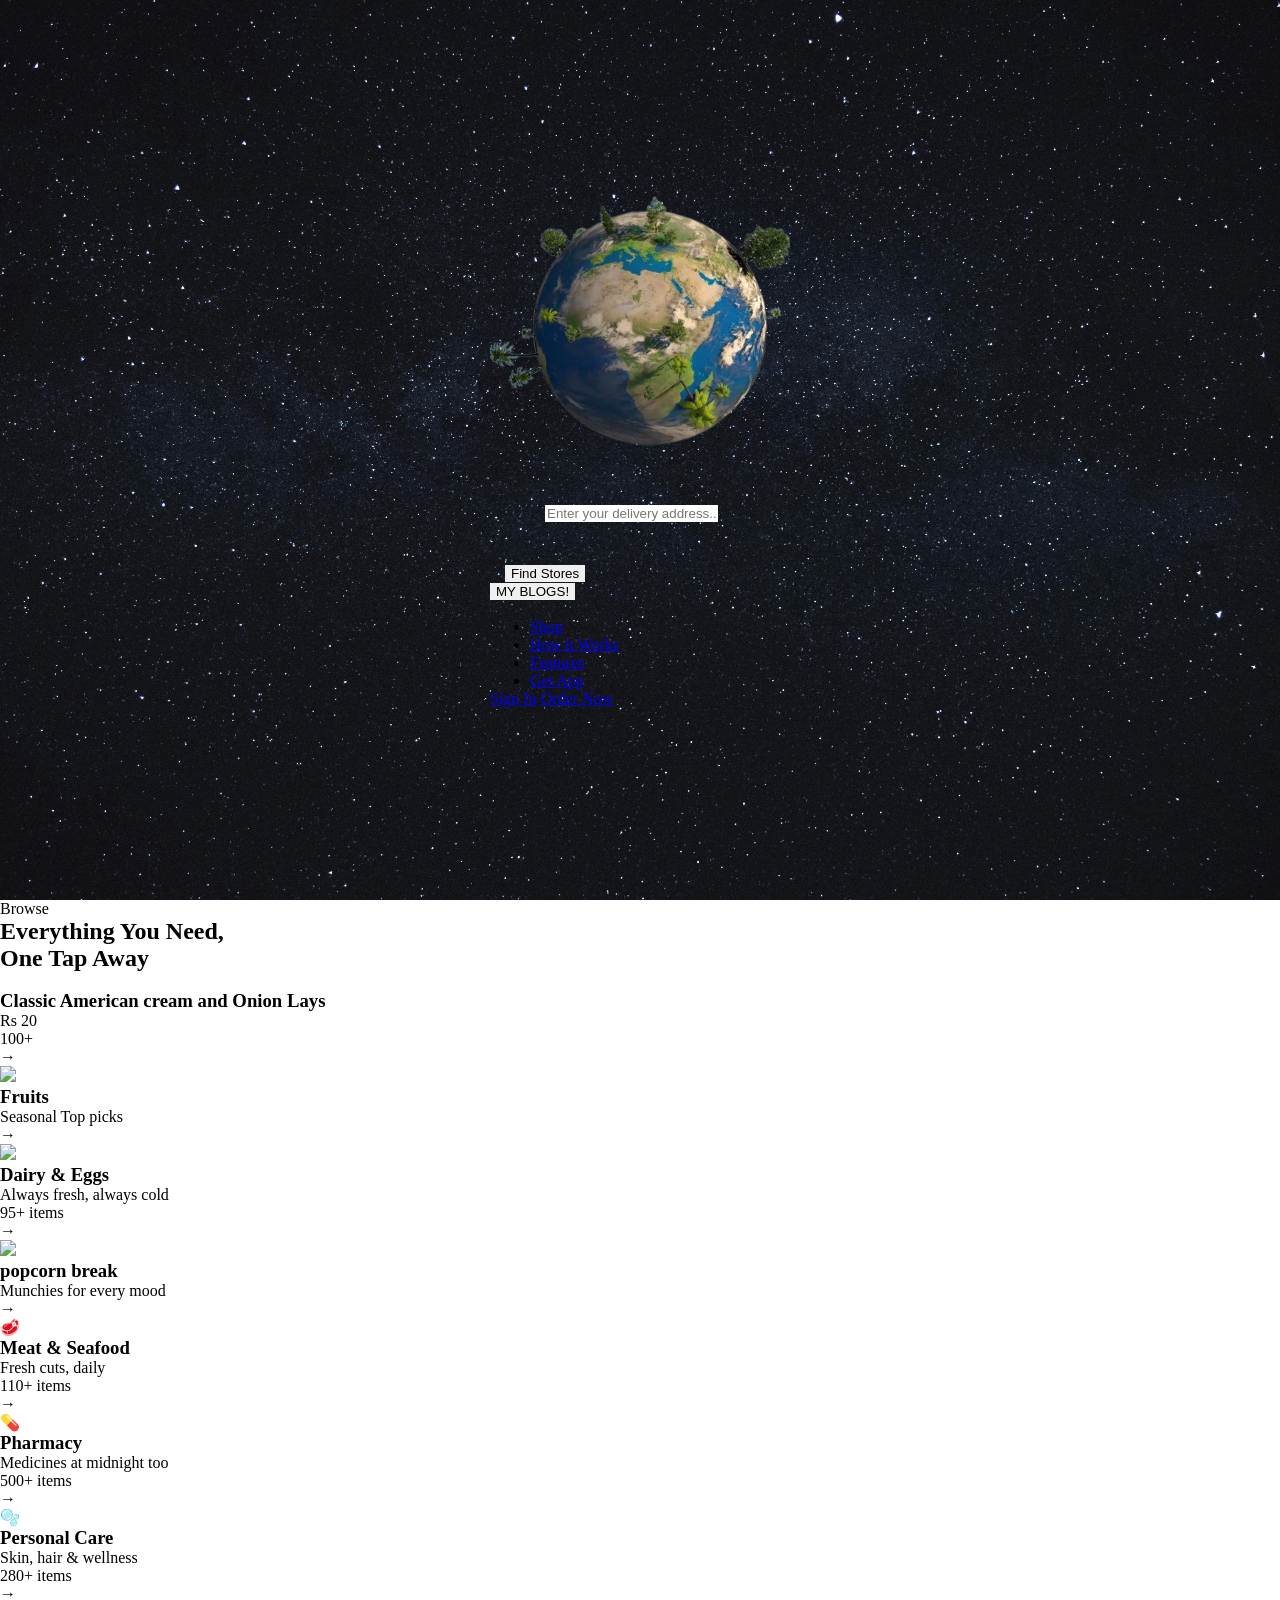
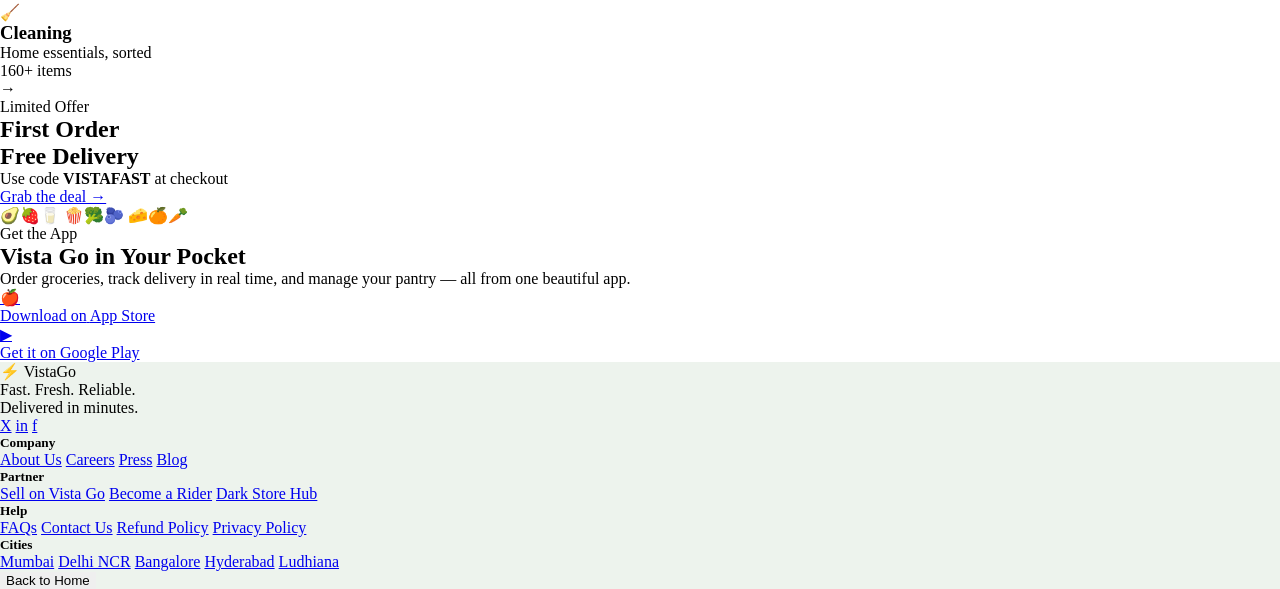
==== store/STORE.html @ 64914a0a "initial commit" ====
<!DOCTYPE html>
<html lang="en">
<head>
  <meta charset="UTF-8" />
  <meta name="viewport" content="width=device-width, initial-scale=1.0" />
  <title>Vista Go — Delivered in campus</title>
  <link rel="stylesheet" href="main.css" />
  <script type=module src="men.js">
  </script>
  <link href="https://fonts.googleapis.com/css2?family=Clash+Display:wght@400;500;600;700&family=Bricolage+Grotesque:wght@300;400;500;600&display=swap" rel="stylesheet" />
</head>
<body>

  <!-- NAV -->
  <nav class="navbar">
    <div class="nav-inner">
      
      <div class="logo">
        <div class = 'earth'>
         <img src = "earth1.png">
        </div>
       
      </div>
      <div class="hero-search">
        <div class="search-pin">
          <input type="text" placeholder="Enter your delivery address..." />
        </div>
        <button class="search-btn">Find Stores</button>
      </div>
       <button onclick="openNewWindow()">MY BLOGS!</button>
    
    <script>
        // Opening a new window
        function openNewWindow() {
            window.open('', '_blank');
        }
    </script>


      <ul class="nav-links"><br>
        <li><a href="#categories">Shop</a></li>
        <li><a href="#how">How it Works</a></li>
        <li><a href="#features">Features</a></li>
        <li><a href="#app">Get App</a></li>
      </ul>
      <div class="nav-actions">
        <a href="#" class="btn-outline">Sign In</a>
        <a href="#" class="btn-primary">Order Now</a>
      </div>
    </div>
  </nav>

  <!-- CATEGORIES -->
  <section class="categories" id="categories">
    <div class="section-inner">
      <div class="section-header">
        <p class="section-tag">Browse</p>
        <h2 class="section-title">Everything You Need,<br/>One Tap Away</h2>
      </div>

      <div class="cat-grid">
        <div class="cat-card cat-c1" style="--delay:0s">
          <div class="cat-emoji"><a href = "#"> <img src="https://m.media-amazon.com/images/I/71xqIJoM6jL._AC_UF894,1000_QL80_.jpg" alt=""> <br></a></div>
          <h3>Classic American cream and Onion Lays </h3>
          <p>Rs 20</p>
          
          <span class="cat-count">100+</span>
          <div class="cat-arrow">→</div>
        </div>
        <div class="cat-card cat-c2" style="--delay:0.08s">
          <div class="cat-emoji"><img src = "https://encrypted-tbn0.gstatic.com/images?q=tbn:ANd9GcQrd843pXN8Ae7Dfx7LzDDWzoZ_fMvnamFANQ&s"></div>
          <h3>Fruits</h3>
          <p>Seasonal Top picks</p>
          <div class="cat-arrow">→</div>
        </div>
        <div class="cat-card cat-c3" style="--delay:0.16s">
          <div class="cat-emoji"><img src = "https://encrypted-tbn0.gstatic.com/images?q=tbn:ANd9GcTRG97g7sPaKep1E4algQkUjGKNnV9I8Wx3rg&s"></div>
          <h3>Dairy & Eggs</h3>
          <p>Always fresh, always cold</p>
          <span class="cat-count">95+ items</span>
          <div class="cat-arrow">→</div>
        </div>
        <div class="cat-card cat-c4" style="--delay:0.24s">
          <div class="cat-emoji"><img src="https://encrypted-tbn0.gstatic.com/images?q=tbn:ANd9GcRbT0S8Faq05s5EC-WTi971TI-IzVBtvjWiJw&s"></div>
          <h3>popcorn break</h3>
          <p>Munchies for every mood</p>
          
          <div class="cat-arrow">→</div>
        </div>
        <div class="cat-card cat-c5" style="--delay:0.32s">
          <div class="cat-emoji">🥩</div>
          <h3>Meat & Seafood</h3>
          <p>Fresh cuts, daily</p>
          <span class="cat-count">110+ items</span>
          <div class="cat-arrow">→</div>
        </div>
        <div class="cat-card cat-c6" style="--delay:0.4s">
          <div class="cat-emoji">💊</div>
          <h3>Pharmacy</h3>
          <p>Medicines at midnight too</p>
          <span class="cat-count">500+ items</span>
          <div class="cat-arrow">→</div>
        </div>
        <div class="cat-card cat-c7" style="--delay:0.48s">
          <div class="cat-emoji">🫧</div>
          <h3>Personal Care</h3>
          <p>Skin, hair & wellness</p>
          <span class="cat-count">280+ items</span>
          <div class="cat-arrow">→</div>
        </div>
        <div class="cat-card cat-c8" style="--delay:0.56s">
          <div class="cat-emoji">🧹</div>
          <h3>Cleaning</h3>
          <p>Home essentials, sorted</p>
          <span class="cat-count">160+ items</span>
          <div class="cat-arrow">→</div>
        </div>
      </div>
    </div>
  </section>

  

 

  <!-- DEALS BANNER -->
  <section class="deals-section">
    <div class="deals-inner">
      <div class="deals-left">
        <span class="deals-tag">Limited Offer</span>
        <h2>First Order<br/><span class="deals-highlight">Free Delivery</span></h2>
        <p>Use code <strong>VISTAFAST</strong> at checkout</p>
        <a href="#" class="btn-white">Grab the deal →</a>
      </div>
      <div class="deals-right">
        <div class="deals-emoji-grid">
          <span>🥑</span><span>🍓</span><span>🥛</span>
          <span>🍿</span><span>🥦</span><span>🫐</span>
          <span>🧀</span><span>🍊</span><span>🥕</span>
        </div>
      </div>
    </div>

 
  <section class="app-section" id="app">
    <div class="section-inner">
      <div class="section-header centered">
        <p class="section-tag">Get the App</p>
        <h2 class="section-title">Vista Go in Your Pocket</h2>
        <p class="section-sub">Order groceries, track delivery in real time, and manage your pantry — all from one beautiful app.</p>
      </div>

      <div class="app-buttons">
        <a href="#" class="app-btn">
          <span class="app-btn-icon">🍎</span>
          <div>
            <span class="app-btn-small">Download on</span>
            <span class="app-btn-store">App Store</span>
          </div>
        </a>
        <a href="#" class="app-btn">
          <span class="app-btn-icon">▶</span>
          <div>
            <span class="app-btn-small">Get it on</span>
            <span class="app-btn-store">Google Play</span>
          </div>
        </a>
      </div>
    </div>
  </section>

  <!-- FOOTER -->
  <footer class="footer">
    <div class="footer-inner">
      <div class="footer-brand">
        <div class="logo">
          <span class="logo-icon">⚡</span>
          <span class="logo-text">Vista<span class="logo-accent">Go</span></span>
        </div>
        <p>Fast. Fresh. Reliable.<br/>Delivered in minutes.</p>
        <div class="social-links">
          <a href="#">X</a>
          <a href="#">in</a>
          <a href="#">f</a>
        </div>
      </div>

      <div class="footer-links">
        <div class="footer-col">
          <h5>Company</h5>
          <a href="#">About Us</a>
          <a href="#">Careers</a>
          <a href="#">Press</a>
          <a href="#">Blog</a>
        </div>
        <div class="footer-col">
          <h5>Partner</h5>
          <a href="#">Sell on Vista Go</a>
          <a href="#">Become a Rider</a>
          <a href="#">Dark Store Hub</a>
        </div>
        <div class="footer-col">
          <h5>Help</h5>
          <a href="#">FAQs</a>
          <a href="#">Contact Us</a>
          <a href="#">Refund Policy</a>
          <a href="#">Privacy Policy</a>
        </div>
        <div class="footer-col">
          <h5>Cities</h5>
          <a href="#">Mumbai</a>
          <a href="#">Delhi NCR</a>
          <a href="#">Bangalore</a>
          <a href="#">Hyderabad</a>
          <a href="#">Ludhiana</a>
        </div>
      </div>
    </div>

    <div class="footer-bottom">
     <a href="main.html"><button class="btn-primary">Back to Home</button></a>
    </div>
  </footer>

</body>
</html>
---- store/main.css ----
*{
  border:0px;
  margin:0px;
}
.navbar {
  width: 100%;
  height: 100vh;

  background-image: url("pexels-kaip-1341279.png");
  background-size: cover;
  background-position: center;

  display: flex;
  justify-content: center;
  align-items: center;
}

.earth img {
  width: 300px;

  animation: rotateEarth 12s linear infinite;
}

@keyframes rotateEarth {

  from {
    transform: rotate(0deg);
  }

  to {
    transform: rotate(360deg);
  }
}

.hero-search{
  margin-left:15px;
}
.search-pin{
  margin:20px;
  padding: 20px;
  width:100px;
  height:20px;

}




footer {
  background-color: rgb(237, 243, 237);
}
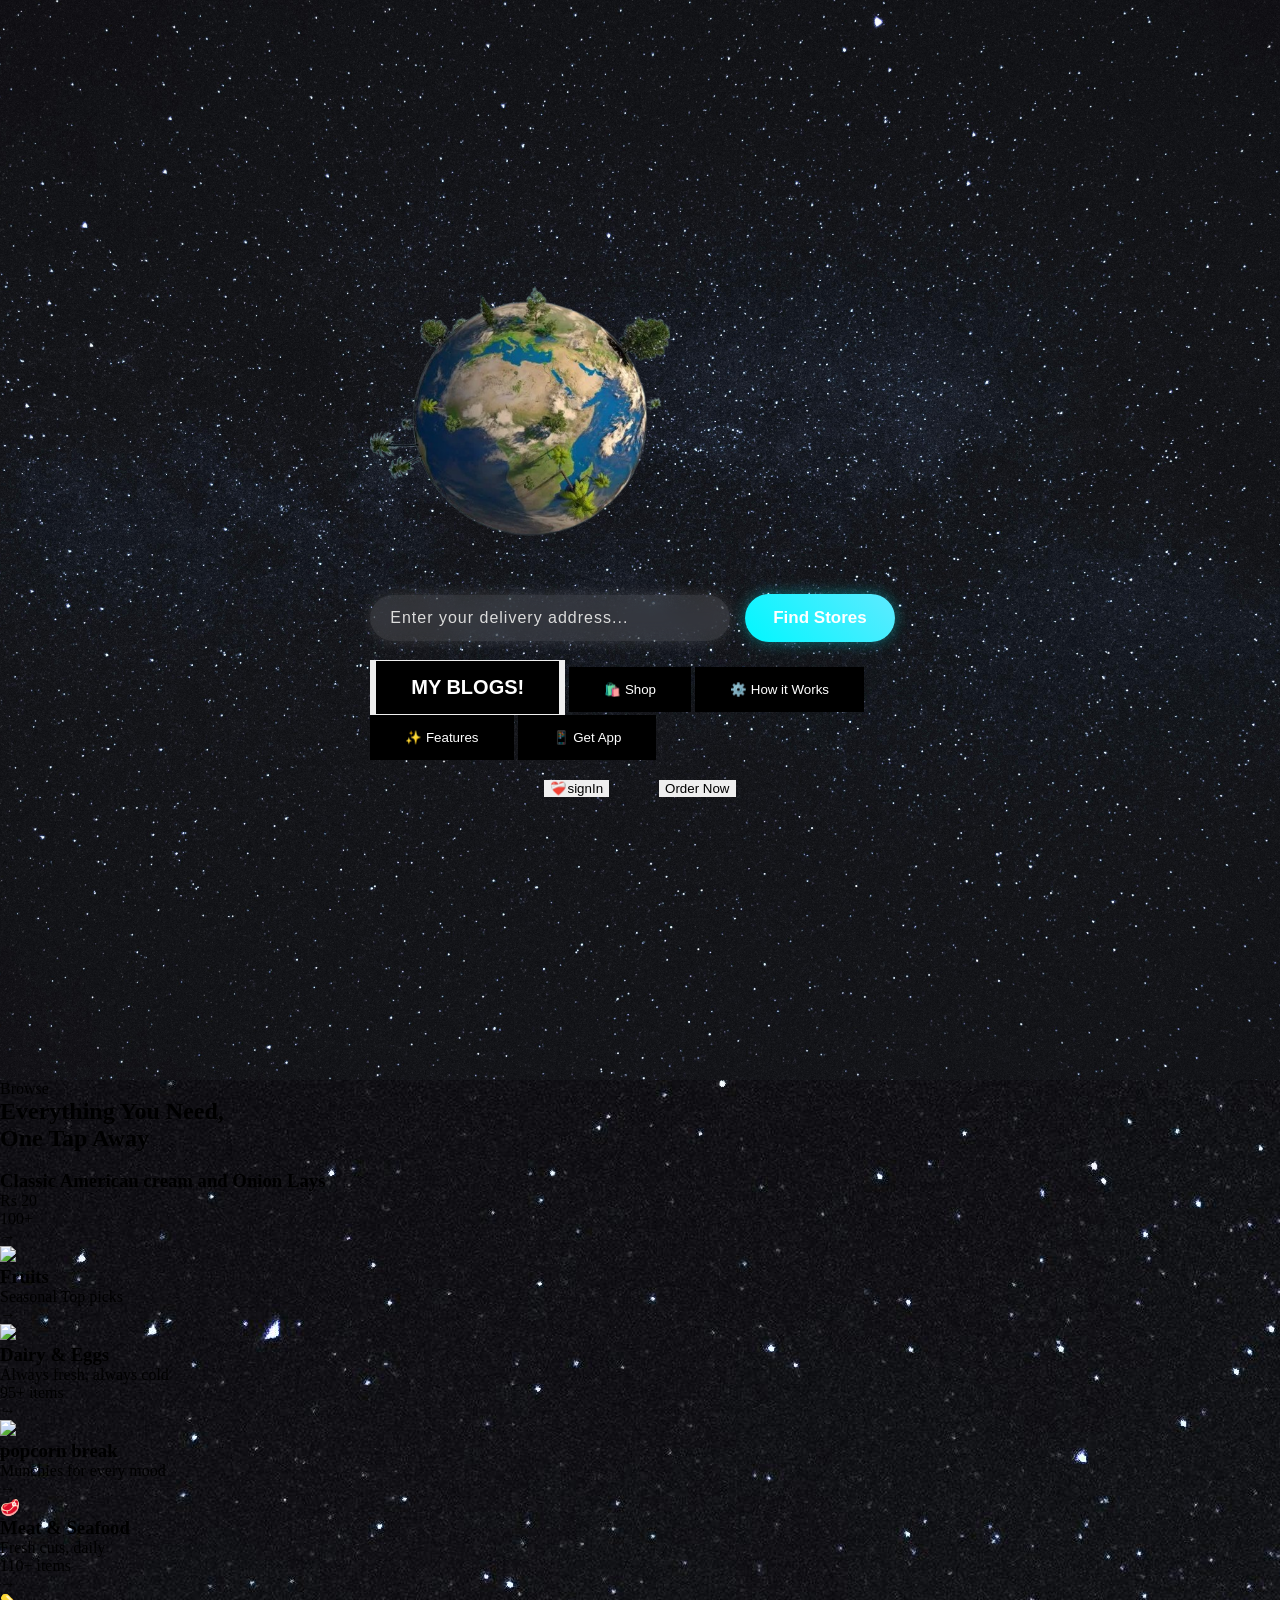
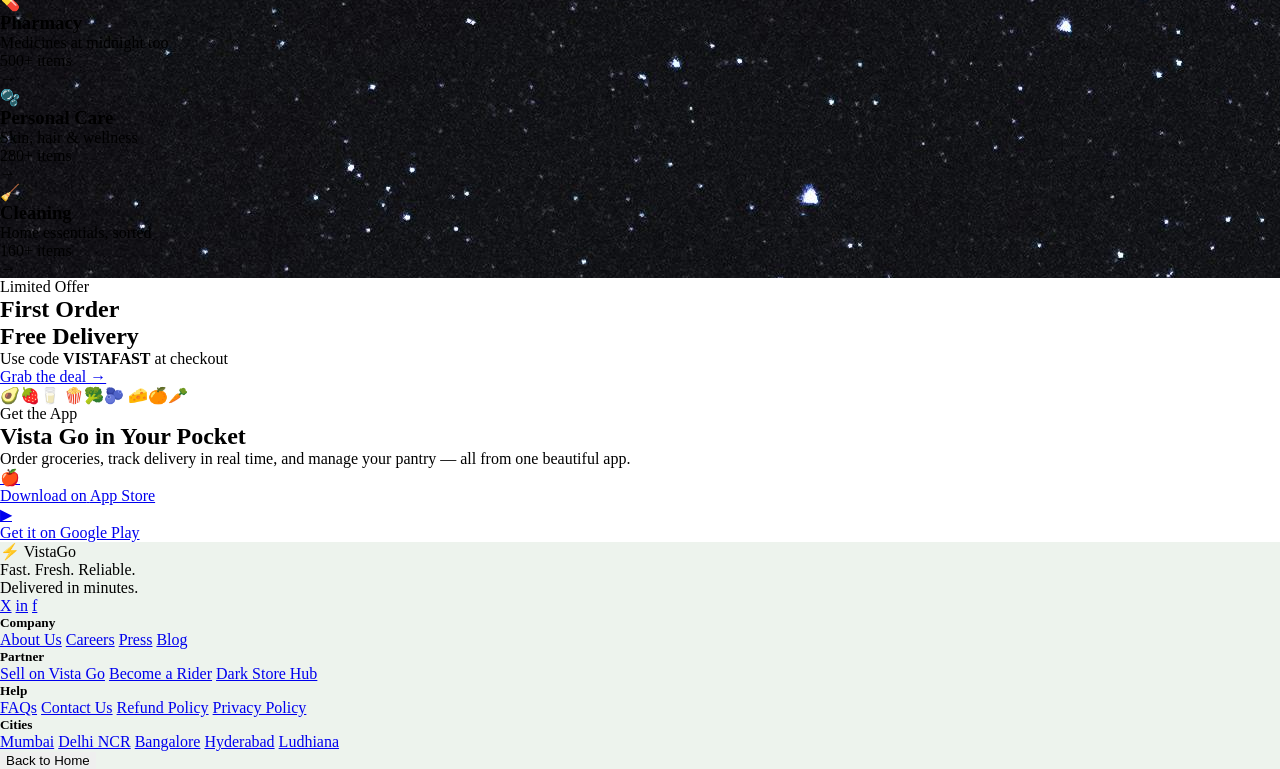
==== commit c2c4438e: "updated project" ====
--- a/store/STORE.html
+++ b/store/STORE.html
@@ -1,5 +1,6 @@
 <!DOCTYPE html>
 <html lang="en">
+
 <head>
   <meta charset="UTF-8" />
   <meta name="viewport" content="width=device-width, initial-scale=1.0" />
@@ -7,47 +8,71 @@
   <link rel="stylesheet" href="main.css" />
   <script type=module src="men.js">
   </script>
-  <link href="https://fonts.googleapis.com/css2?family=Clash+Display:wght@400;500;600;700&family=Bricolage+Grotesque:wght@300;400;500;600&display=swap" rel="stylesheet" />
+  <link
+    href="https://fonts.googleapis.com/css2?family=Clash+Display:wght@400;500;600;700&family=Bricolage+Grotesque:wght@300;400;500;600&display=swap"
+    rel="stylesheet" />
 </head>
+
 <body>
 
   <!-- NAV -->
   <nav class="navbar">
     <div class="nav-inner">
-      
+
       <div class="logo">
-        <div class = 'earth'>
-         <img src = "earth1.png">
-        </div>
-       
+        <div class='earth'>
+          <img src="earth1.png">
+        </div>
+
       </div>
       <div class="hero-search">
         <div class="search-pin">
           <input type="text" placeholder="Enter your delivery address..." />
-        </div>
-        <button class="search-btn">Find Stores</button>
-      </div>
-       <button onclick="openNewWindow()">MY BLOGS!</button>
-    
-    <script>
-        // Opening a new window
-        function openNewWindow() {
-            window.open('', '_blank');
-        }
-    </script>
-
-
-      <ul class="nav-links"><br>
-        <li><a href="#categories">Shop</a></li>
-        <li><a href="#how">How it Works</a></li>
-        <li><a href="#features">Features</a></li>
-        <li><a href="#app">Get App</a></li>
-      </ul>
-      <div class="nav-actions">
-        <a href="#" class="btn-outline">Sign In</a>
-        <a href="#" class="btn-primary">Order Now</a>
-      </div>
-    </div>
+          <button class="search-btn">Find Stores</button>
+          <br>
+        </div>
+
+      </div>
+
+
+
+      <div class="nav-links"><br>
+
+
+        <button onclick="openNewWindow()">
+          <h2 class='stars'>  MY BLOGS! </h2>
+        </button>
+
+        <script>
+
+          function openNewWindow() {
+            window.open('https://github.com/artanrai4444-netizen/store.git', '_blank');
+          }
+          
+        </script>
+
+
+        <button href="#" class="stars">🛍️ Shop</button>
+        <button href="#" class="stars">⚙️ How it Works</button><br>
+        <button href="#" class="stars">✨ Features</button>
+        <button href="#" class="stars">📱 Get App</button>
+
+
+
+
+        <div class="btn-actions">
+          <button onclick="openNewWindow1()" class="btn-outline">❤️‍🩹signIn</button>
+          <script>
+
+          function openNewWindow1() {
+            window.open('myaccount/myaccount.html', '_blank');
+          }
+          
+        </script>
+
+          <button onclick="openNewWindow2()" class="btn-primary">Order Now</button>
+        </div>
+      </div>
   </nav>
 
   <!-- CATEGORIES -->
@@ -55,36 +80,40 @@
     <div class="section-inner">
       <div class="section-header">
         <p class="section-tag">Browse</p>
-        <h2 class="section-title">Everything You Need,<br/>One Tap Away</h2>
+        <h2 class="section-title">Everything You Need,<br />One Tap Away</h2>
       </div>
 
       <div class="cat-grid">
         <div class="cat-card cat-c1" style="--delay:0s">
-          <div class="cat-emoji"><a href = "#"> <img src="https://m.media-amazon.com/images/I/71xqIJoM6jL._AC_UF894,1000_QL80_.jpg" alt=""> <br></a></div>
+          <div class="cat-emoji"><a href="#"> <img
+                src="https://m.media-amazon.com/images/I/71xqIJoM6jL._AC_UF894,1000_QL80_.jpg" alt=""> <br></a></div>
           <h3>Classic American cream and Onion Lays </h3>
           <p>Rs 20</p>
-          
+
           <span class="cat-count">100+</span>
           <div class="cat-arrow">→</div>
         </div>
         <div class="cat-card cat-c2" style="--delay:0.08s">
-          <div class="cat-emoji"><img src = "https://encrypted-tbn0.gstatic.com/images?q=tbn:ANd9GcQrd843pXN8Ae7Dfx7LzDDWzoZ_fMvnamFANQ&s"></div>
+          <div class="cat-emoji"><img
+              src="https://encrypted-tbn0.gstatic.com/images?q=tbn:ANd9GcQrd843pXN8Ae7Dfx7LzDDWzoZ_fMvnamFANQ&s"></div>
           <h3>Fruits</h3>
           <p>Seasonal Top picks</p>
           <div class="cat-arrow">→</div>
         </div>
         <div class="cat-card cat-c3" style="--delay:0.16s">
-          <div class="cat-emoji"><img src = "https://encrypted-tbn0.gstatic.com/images?q=tbn:ANd9GcTRG97g7sPaKep1E4algQkUjGKNnV9I8Wx3rg&s"></div>
+          <div class="cat-emoji"><img
+              src="https://encrypted-tbn0.gstatic.com/images?q=tbn:ANd9GcTRG97g7sPaKep1E4algQkUjGKNnV9I8Wx3rg&s"></div>
           <h3>Dairy & Eggs</h3>
           <p>Always fresh, always cold</p>
           <span class="cat-count">95+ items</span>
           <div class="cat-arrow">→</div>
         </div>
         <div class="cat-card cat-c4" style="--delay:0.24s">
-          <div class="cat-emoji"><img src="https://encrypted-tbn0.gstatic.com/images?q=tbn:ANd9GcRbT0S8Faq05s5EC-WTi971TI-IzVBtvjWiJw&s"></div>
+          <div class="cat-emoji"><img
+              src="https://encrypted-tbn0.gstatic.com/images?q=tbn:ANd9GcRbT0S8Faq05s5EC-WTi971TI-IzVBtvjWiJw&s"></div>
           <h3>popcorn break</h3>
           <p>Munchies for every mood</p>
-          
+
           <div class="cat-arrow">→</div>
         </div>
         <div class="cat-card cat-c5" style="--delay:0.32s">
@@ -119,16 +148,16 @@
     </div>
   </section>
 
-  
-
- 
+
+
+
 
   <!-- DEALS BANNER -->
   <section class="deals-section">
     <div class="deals-inner">
       <div class="deals-left">
         <span class="deals-tag">Limited Offer</span>
-        <h2>First Order<br/><span class="deals-highlight">Free Delivery</span></h2>
+        <h2>First Order<br /><span class="deals-highlight">Free Delivery</span></h2>
         <p>Use code <strong>VISTAFAST</strong> at checkout</p>
         <a href="#" class="btn-white">Grab the deal →</a>
       </div>
@@ -141,86 +170,88 @@
       </div>
     </div>
 
- 
-  <section class="app-section" id="app">
-    <div class="section-inner">
-      <div class="section-header centered">
-        <p class="section-tag">Get the App</p>
-        <h2 class="section-title">Vista Go in Your Pocket</h2>
-        <p class="section-sub">Order groceries, track delivery in real time, and manage your pantry — all from one beautiful app.</p>
-      </div>
-
-      <div class="app-buttons">
-        <a href="#" class="app-btn">
-          <span class="app-btn-icon">🍎</span>
-          <div>
-            <span class="app-btn-small">Download on</span>
-            <span class="app-btn-store">App Store</span>
-          </div>
-        </a>
-        <a href="#" class="app-btn">
-          <span class="app-btn-icon">▶</span>
-          <div>
-            <span class="app-btn-small">Get it on</span>
-            <span class="app-btn-store">Google Play</span>
-          </div>
-        </a>
-      </div>
-    </div>
-  </section>
-
-  <!-- FOOTER -->
-  <footer class="footer">
-    <div class="footer-inner">
-      <div class="footer-brand">
-        <div class="logo">
-          <span class="logo-icon">⚡</span>
-          <span class="logo-text">Vista<span class="logo-accent">Go</span></span>
-        </div>
-        <p>Fast. Fresh. Reliable.<br/>Delivered in minutes.</p>
-        <div class="social-links">
-          <a href="#">X</a>
-          <a href="#">in</a>
-          <a href="#">f</a>
-        </div>
-      </div>
-
-      <div class="footer-links">
-        <div class="footer-col">
-          <h5>Company</h5>
-          <a href="#">About Us</a>
-          <a href="#">Careers</a>
-          <a href="#">Press</a>
-          <a href="#">Blog</a>
-        </div>
-        <div class="footer-col">
-          <h5>Partner</h5>
-          <a href="#">Sell on Vista Go</a>
-          <a href="#">Become a Rider</a>
-          <a href="#">Dark Store Hub</a>
-        </div>
-        <div class="footer-col">
-          <h5>Help</h5>
-          <a href="#">FAQs</a>
-          <a href="#">Contact Us</a>
-          <a href="#">Refund Policy</a>
-          <a href="#">Privacy Policy</a>
-        </div>
-        <div class="footer-col">
-          <h5>Cities</h5>
-          <a href="#">Mumbai</a>
-          <a href="#">Delhi NCR</a>
-          <a href="#">Bangalore</a>
-          <a href="#">Hyderabad</a>
-          <a href="#">Ludhiana</a>
-        </div>
-      </div>
-    </div>
-
-    <div class="footer-bottom">
-     <a href="main.html"><button class="btn-primary">Back to Home</button></a>
-    </div>
-  </footer>
+
+    <section class="app-section" id="app">
+      <div class="section-inner">
+        <div class="section-header centered">
+          <p class="section-tag">Get the App</p>
+          <h2 class="section-title">Vista Go in Your Pocket</h2>
+          <p class="section-sub">Order groceries, track delivery in real time, and manage your pantry — all from one
+            beautiful app.</p>
+        </div>
+
+        <div class="app-buttons">
+          <a href="#" class="app-btn">
+            <span class="app-btn-icon">🍎</span>
+            <div>
+              <span class="app-btn-small">Download on</span>
+              <span class="app-btn-store">App Store</span>
+            </div>
+          </a>
+          <a href="#" class="app-btn">
+            <span class="app-btn-icon">▶</span>
+            <div>
+              <span class="app-btn-small">Get it on</span>
+              <span class="app-btn-store">Google Play</span>
+            </div>
+          </a>
+        </div>
+      </div>
+    </section>
+
+    <!-- FOOTER -->
+    <footer class="footer">
+      <div class="footer-inner">
+        <div class="footer-brand">
+          <div class="logo">
+            <span class="logo-icon">⚡</span>
+            <span class="logo-text">Vista<span class="logo-accent">Go</span></span>
+          </div>
+          <p>Fast. Fresh. Reliable.<br />Delivered in minutes.</p>
+          <div class="social-links">
+            <a href="#">X</a>
+            <a href="#">in</a>
+            <a href="#">f</a>
+          </div>
+        </div>
+
+        <div class="footer-links">
+          <div class="footer-col">
+            <h5>Company</h5>
+            <a href="#">About Us</a>
+            <a href="#">Careers</a>
+            <a href="#">Press</a>
+            <a href="#">Blog</a>
+          </div>
+          <div class="footer-col">
+            <h5>Partner</h5>
+            <a href="#">Sell on Vista Go</a>
+            <a href="#">Become a Rider</a>
+            <a href="#">Dark Store Hub</a>
+          </div>
+          <div class="footer-col">
+            <h5>Help</h5>
+            <a href="#">FAQs</a>
+            <a href="#">Contact Us</a>
+            <a href="#">Refund Policy</a>
+            <a href="#">Privacy Policy</a>
+          </div>
+          <div class="footer-col">
+            <h5>Cities</h5>
+            <a href="#">Mumbai</a>
+            <a href="#">Delhi NCR</a>
+            <a href="#">Bangalore</a>
+            <a href="#">Hyderabad</a>
+            <a href="#">Ludhiana</a>
+          </div>
+        </div>
+      </div>
+
+      <div class="footer-bottom">
+        <a href="main.html"><button class="btn-primary">Back to Home</button></a>
+      </div>
+    </footer>
 
 </body>
+
 </html>
--- a/store/main.css
+++ b/store/main.css
@@ -4,7 +4,7 @@
 }
 .navbar {
   width: 100%;
-  height: 100vh;
+  height: 120vh;
 
   background-image: url("pexels-kaip-1341279.png");
   background-size: cover;
@@ -33,15 +33,110 @@
 }
 
 .hero-search{
-  margin-left:15px;
+    display:flex;
+    justify-content:center;
+    align-items:center;
+    margin-top:40px;
 }
+
 .search-pin{
-  margin:20px;
-  padding: 20px;
-  width:100px;
-  height:20px;
+    display:flex;
+    gap:15px;
+    align-items:center;
+}
+.search-pin input{
+    width:320px;
+    padding:14px 20px;
+    border:none;
+    outline:none;
+    border-radius:40px;
+    background:rgba(255,255,255,0.12);
+    backdrop-filter:blur(10px);
+    color:white;
+    font-size:16px;
+    letter-spacing:1px;
+    box-shadow:0 0 15px rgba(255,255,255,0.15);
+    transition:0.4s;
+}
+.search-pin input::placeholder{
+    color:#dcdcdc;
+}
+.search-pin input:focus{
+    transform:scale(1.03);
+
+    box-shadow:
+    0 0 10px #00f7ff,
+    0 0 25px #00f7ff;
+}
+.search-btn{
+    padding:14px 28px;
+    border:none;
+    border-radius:40px;
+    background:linear-gradient(45deg,#00f7ff,#5eeaff);
+    color:white;
+    font-size:17px;
+    font-weight:600;
+    cursor:pointer;
+    transition:0.4s;
+    box-shadow:0 0 15px rgba(0,247,255,0.4);
+}
+.search-btn:hover{
+    transform:scale(1.05);
+    box-shadow:0 0 25px rgba(0,247,255,0.7);
+}
+
+.stars{
+  padding : 15px 35px;
+  background:black;
+  color:white;
+  border :none;
+  transition:0.1s;
 
 }
+
+.stars:hover {
+  display: inline-block;
+  background:cyan;
+  color :black;
+  filter:drop-shadow(0 0 10px rgb(15, 226, 64))
+}
+
+
+
+
+
+.categories{
+  background-image: url("pexels-kaip-1341279.png");
+  background-color: rgb(158, 236, 236);
+
+}
+.nav-links{
+  text-decoration: none;
+  text-decoration-color: #ffffff;
+  text-underline-offset: 20px;
+}
+.btn-actions{
+  display:flex;
+  animation:pulse 1s infinite;
+  gap:50px;
+  justify-content: center;
+  align-items:center;
+  margin-top:20px;
+  color:rgb(233, 126, 4);
+  transition:0.5s;
+}
+@keyframes pulse{
+  0%{transform:scale(1);
+     border-bottom: 2px solid black;
+  }
+  50%{transform:scale(1.1);
+     border-bottom: 2px solid black;
+  }
+  100%{transform:scale(1);
+    border-bottom: 2px solid black;
+  }
+}
+
 
 
 
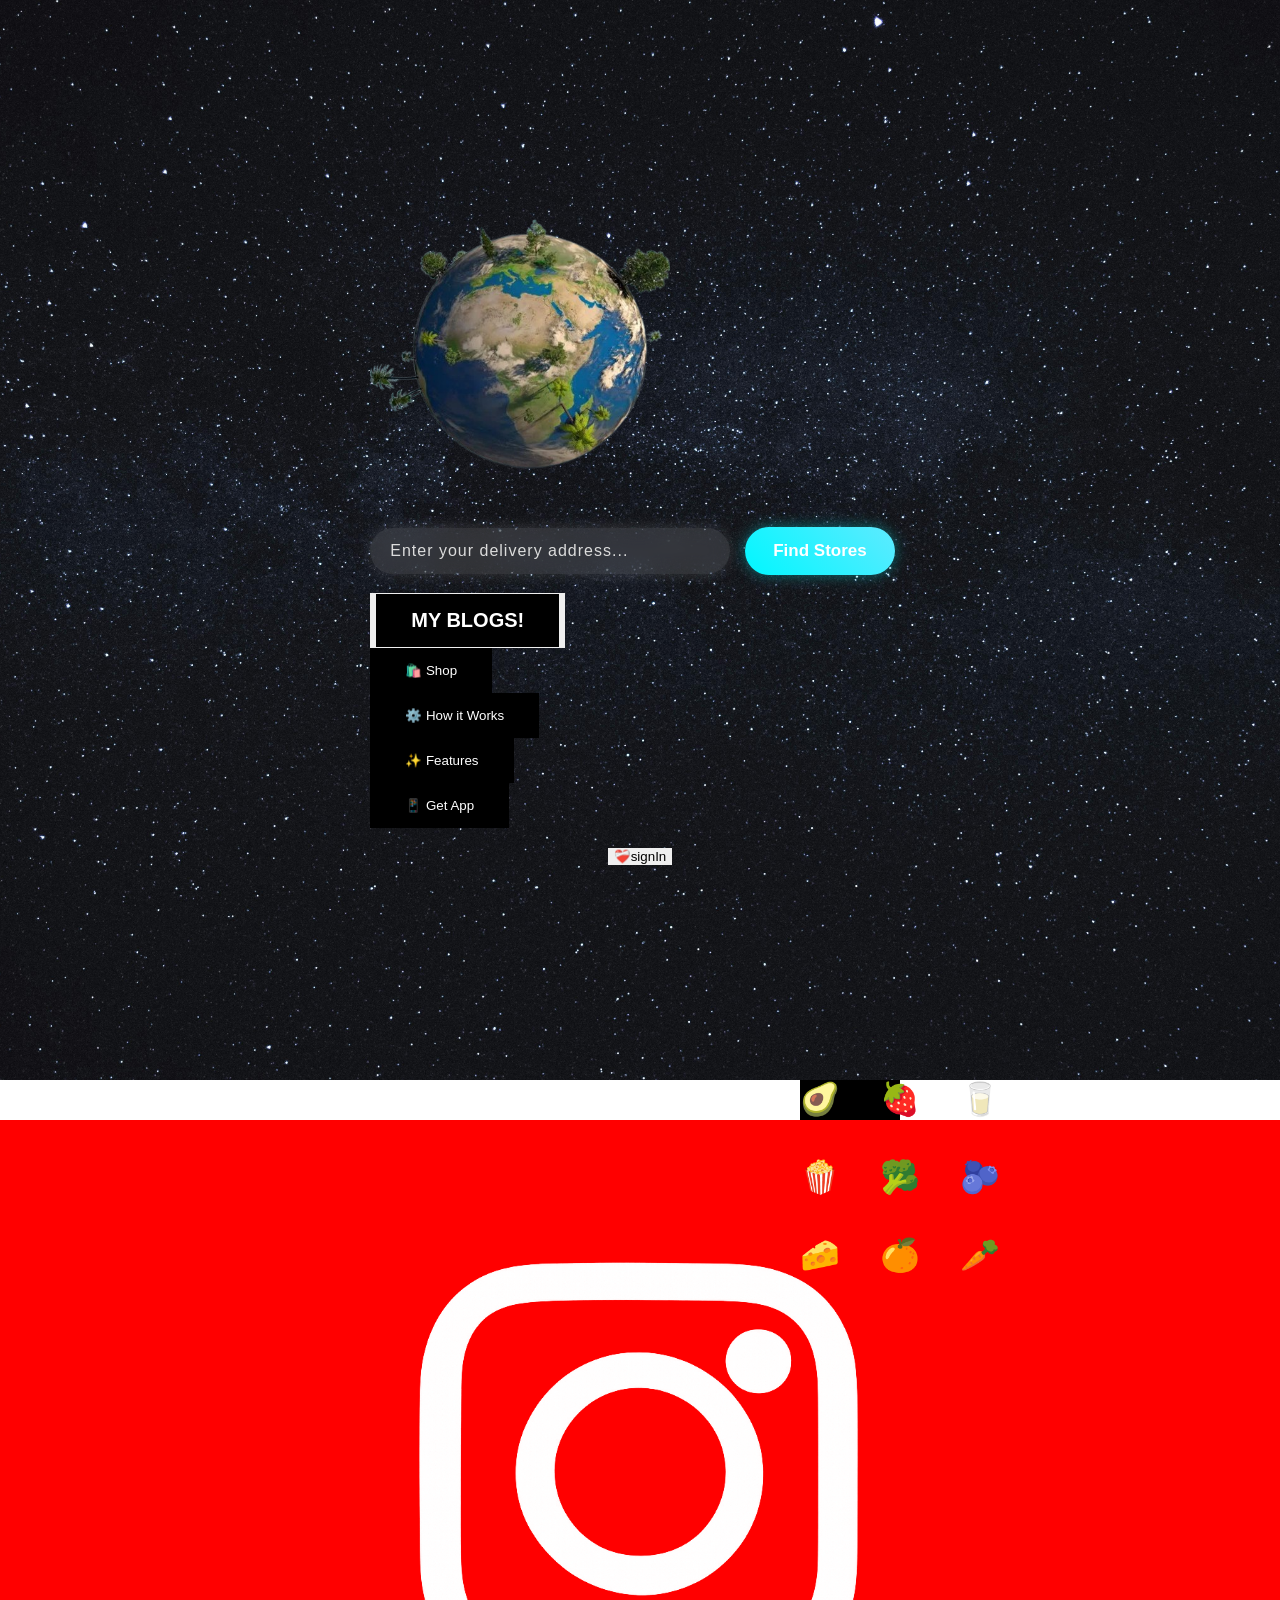
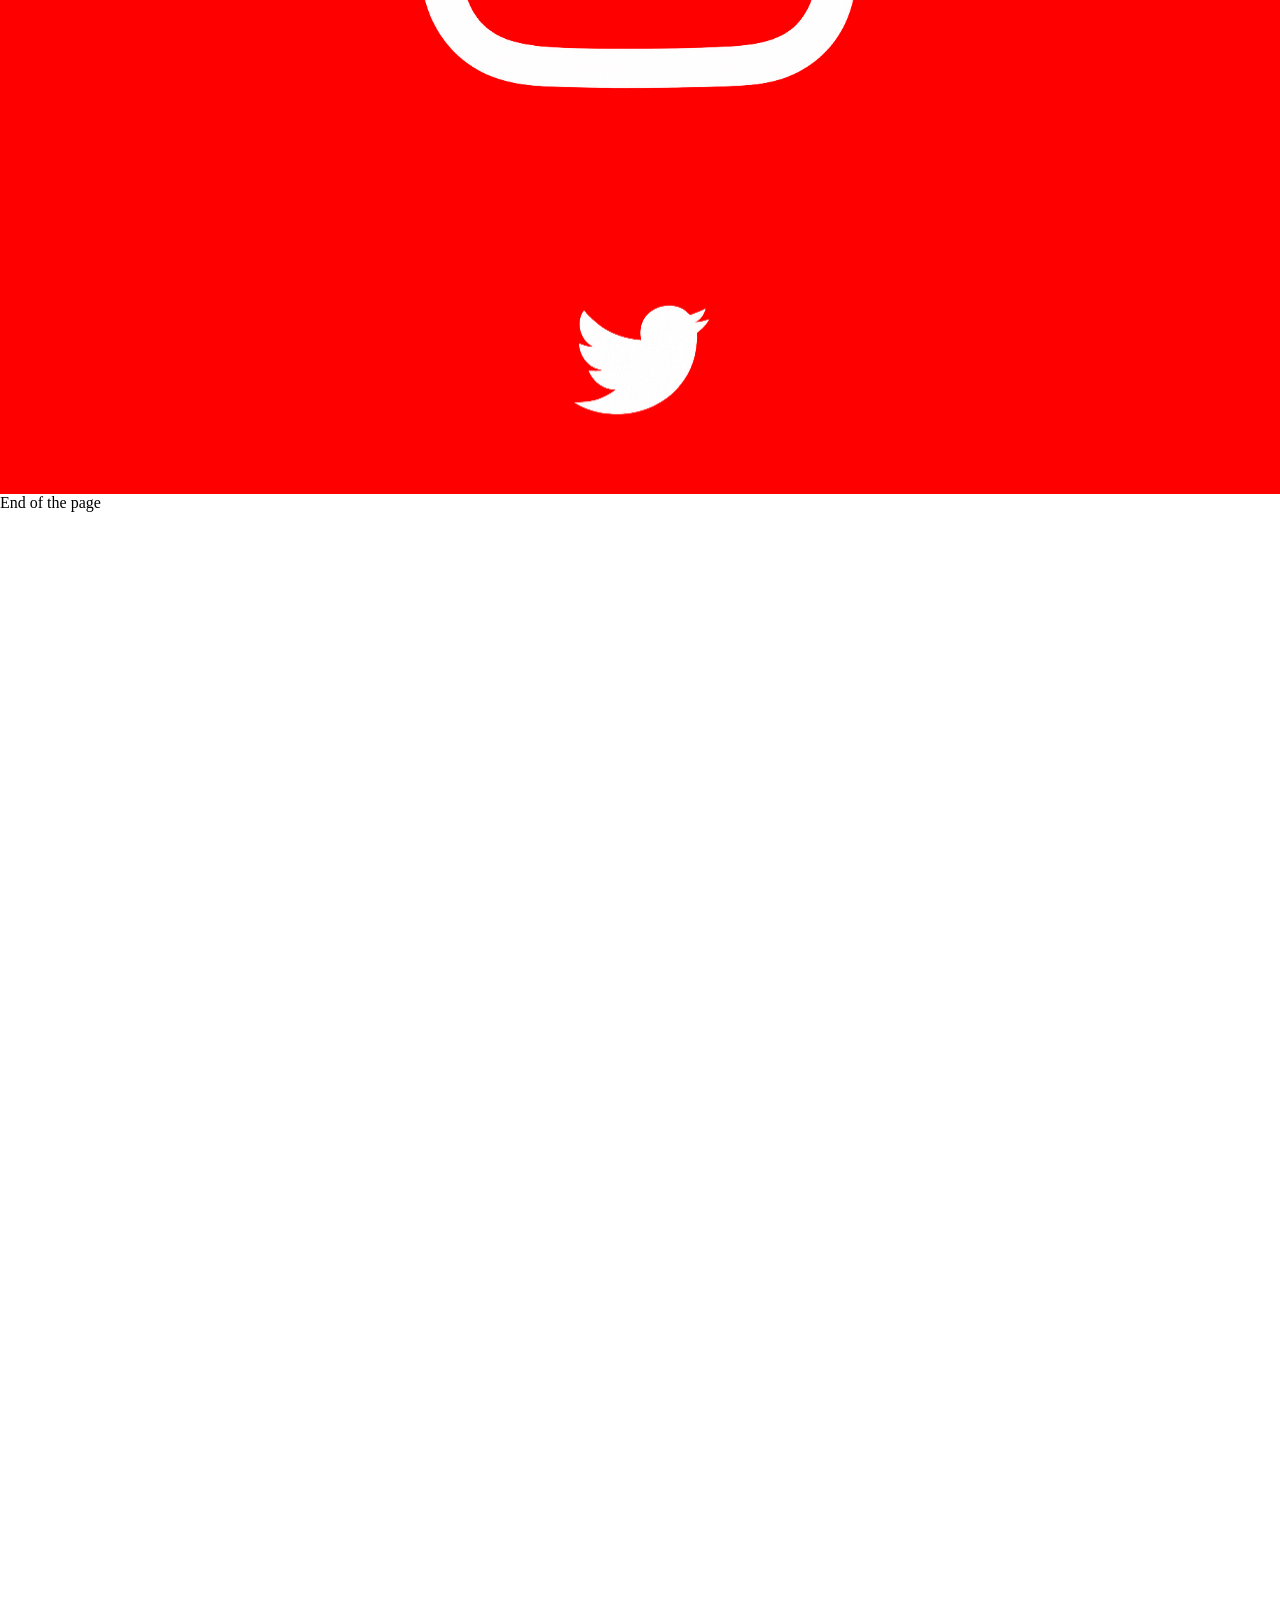
==== commit 0a1d3ba7: "initial commit" ====
--- a/store/STORE.html
+++ b/store/STORE.html
@@ -15,7 +15,7 @@
 
 <body>
 
-  <!-- NAV -->
+
   <nav class="navbar">
     <div class="nav-inner">
 
@@ -40,7 +40,7 @@
 
 
         <button onclick="openNewWindow()">
-          <h2 class='stars'>  MY BLOGS! </h2>
+          <h2 class='stars'> MY BLOGS! </h2>
         </button>
 
         <script>
@@ -48,14 +48,15 @@
           function openNewWindow() {
             window.open('https://github.com/artanrai4444-netizen/store.git', '_blank');
           }
-          
+
         </script>
+        <br>
 
 
-        <button href="#" class="stars">🛍️ Shop</button>
+        <button href="#" class="stars">🛍️ Shop</button><br>
         <button href="#" class="stars">⚙️ How it Works</button><br>
-        <button href="#" class="stars">✨ Features</button>
-        <button href="#" class="stars">📱 Get App</button>
+        <button href="#" class="stars">✨ Features</button><br>
+        <button href="#" class="stars">📱 Get App</button><br>
 
 
 
@@ -64,194 +65,60 @@
           <button onclick="openNewWindow1()" class="btn-outline">❤️‍🩹signIn</button>
           <script>
 
-          function openNewWindow1() {
-            window.open('myaccount/myaccount.html', '_blank');
-          }
-          
-        </script>
+            function openNewWindow1() {
+              window.open('myaccount/myaccount.html', '_blank');
+            }
 
-          <button onclick="openNewWindow2()" class="btn-primary">Order Now</button>
+          </script>
+
+
         </div>
-      </div>
   </nav>
+  <div class="deals-right">
+    <div class="emoji-grid">
+      <span>🥑</span><span>🍓</span><span>🥛</span>
+      <span>🍿</span><span>🥦</span><span>🫐</span>
+      <span>🧀</span><span>🍊</span><span>🥕</span>
+    </div>
 
-  <!-- CATEGORIES -->
-  <section class="categories" id="categories">
-    <div class="section-inner">
-      <div class="section-header">
-        <p class="section-tag">Browse</p>
-        <h2 class="section-title">Everything You Need,<br />One Tap Away</h2>
-      </div>
+  </div>
 
-      <div class="cat-grid">
-        <div class="cat-card cat-c1" style="--delay:0s">
-          <div class="cat-emoji"><a href="#"> <img
-                src="https://m.media-amazon.com/images/I/71xqIJoM6jL._AC_UF894,1000_QL80_.jpg" alt=""> <br></a></div>
-          <h3>Classic American cream and Onion Lays </h3>
-          <p>Rs 20</p>
+  <div class="social">
+    
+    <div class="insta">
+      <img src="insta.png">
 
-          <span class="cat-count">100+</span>
-          <div class="cat-arrow">→</div>
-        </div>
-        <div class="cat-card cat-c2" style="--delay:0.08s">
-          <div class="cat-emoji"><img
-              src="https://encrypted-tbn0.gstatic.com/images?q=tbn:ANd9GcQrd843pXN8Ae7Dfx7LzDDWzoZ_fMvnamFANQ&s"></div>
-          <h3>Fruits</h3>
-          <p>Seasonal Top picks</p>
-          <div class="cat-arrow">→</div>
-        </div>
-        <div class="cat-card cat-c3" style="--delay:0.16s">
-          <div class="cat-emoji"><img
-              src="https://encrypted-tbn0.gstatic.com/images?q=tbn:ANd9GcTRG97g7sPaKep1E4algQkUjGKNnV9I8Wx3rg&s"></div>
-          <h3>Dairy & Eggs</h3>
-          <p>Always fresh, always cold</p>
-          <span class="cat-count">95+ items</span>
-          <div class="cat-arrow">→</div>
-        </div>
-        <div class="cat-card cat-c4" style="--delay:0.24s">
-          <div class="cat-emoji"><img
-              src="https://encrypted-tbn0.gstatic.com/images?q=tbn:ANd9GcRbT0S8Faq05s5EC-WTi971TI-IzVBtvjWiJw&s"></div>
-          <h3>popcorn break</h3>
-          <p>Munchies for every mood</p>
+    </div>
+    <div class="X">
+      <img src="x.png">
 
-          <div class="cat-arrow">→</div>
-        </div>
-        <div class="cat-card cat-c5" style="--delay:0.32s">
-          <div class="cat-emoji">🥩</div>
-          <h3>Meat & Seafood</h3>
-          <p>Fresh cuts, daily</p>
-          <span class="cat-count">110+ items</span>
-          <div class="cat-arrow">→</div>
-        </div>
-        <div class="cat-card cat-c6" style="--delay:0.4s">
-          <div class="cat-emoji">💊</div>
-          <h3>Pharmacy</h3>
-          <p>Medicines at midnight too</p>
-          <span class="cat-count">500+ items</span>
-          <div class="cat-arrow">→</div>
-        </div>
-        <div class="cat-card cat-c7" style="--delay:0.48s">
-          <div class="cat-emoji">🫧</div>
-          <h3>Personal Care</h3>
-          <p>Skin, hair & wellness</p>
-          <span class="cat-count">280+ items</span>
-          <div class="cat-arrow">→</div>
-        </div>
-        <div class="cat-card cat-c8" style="--delay:0.56s">
-          <div class="cat-emoji">🧹</div>
-          <h3>Cleaning</h3>
-          <p>Home essentials, sorted</p>
-          <span class="cat-count">160+ items</span>
-          <div class="cat-arrow">→</div>
-        </div>
-      </div>
     </div>
-  </section>
 
 
 
 
+    <!-- <footer>
+    <div class="footer">
+      <div>
+        <a href="#">instagram</a>
+        <a href="#">Facebook</a>
+        <a href="#">Youtube</a>
+        <a href="#">whatsapp</a>
+        <a href="#">X</a>
 
-  <!-- DEALS BANNER -->
-  <section class="deals-section">
-    <div class="deals-inner">
-      <div class="deals-left">
-        <span class="deals-tag">Limited Offer</span>
-        <h2>First Order<br /><span class="deals-highlight">Free Delivery</span></h2>
-        <p>Use code <strong>VISTAFAST</strong> at checkout</p>
-        <a href="#" class="btn-white">Grab the deal →</a>
       </div>
-      <div class="deals-right">
-        <div class="deals-emoji-grid">
-          <span>🥑</span><span>🍓</span><span>🥛</span>
-          <span>🍿</span><span>🥦</span><span>🫐</span>
-          <span>🧀</span><span>🍊</span><span>🥕</span>
-        </div>
-      </div>
-    </div>
 
-
-    <section class="app-section" id="app">
-      <div class="section-inner">
-        <div class="section-header centered">
-          <p class="section-tag">Get the App</p>
-          <h2 class="section-title">Vista Go in Your Pocket</h2>
-          <p class="section-sub">Order groceries, track delivery in real time, and manage your pantry — all from one
-            beautiful app.</p>
-        </div>
-
-        <div class="app-buttons">
-          <a href="#" class="app-btn">
-            <span class="app-btn-icon">🍎</span>
-            <div>
-              <span class="app-btn-small">Download on</span>
-              <span class="app-btn-store">App Store</span>
-            </div>
-          </a>
-          <a href="#" class="app-btn">
-            <span class="app-btn-icon">▶</span>
-            <div>
-              <span class="app-btn-small">Get it on</span>
-              <span class="app-btn-store">Google Play</span>
-            </div>
-          </a>
-        </div>
-      </div>
-    </section>
-
-    <!-- FOOTER -->
-    <footer class="footer">
-      <div class="footer-inner">
-        <div class="footer-brand">
-          <div class="logo">
-            <span class="logo-icon">⚡</span>
-            <span class="logo-text">Vista<span class="logo-accent">Go</span></span>
-          </div>
-          <p>Fast. Fresh. Reliable.<br />Delivered in minutes.</p>
-          <div class="social-links">
-            <a href="#">X</a>
-            <a href="#">in</a>
-            <a href="#">f</a>
-          </div>
-        </div>
-
-        <div class="footer-links">
-          <div class="footer-col">
-            <h5>Company</h5>
-            <a href="#">About Us</a>
-            <a href="#">Careers</a>
-            <a href="#">Press</a>
-            <a href="#">Blog</a>
-          </div>
-          <div class="footer-col">
-            <h5>Partner</h5>
-            <a href="#">Sell on Vista Go</a>
-            <a href="#">Become a Rider</a>
-            <a href="#">Dark Store Hub</a>
-          </div>
-          <div class="footer-col">
-            <h5>Help</h5>
-            <a href="#">FAQs</a>
-            <a href="#">Contact Us</a>
-            <a href="#">Refund Policy</a>
-            <a href="#">Privacy Policy</a>
-          </div>
-          <div class="footer-col">
-            <h5>Cities</h5>
-            <a href="#">Mumbai</a>
-            <a href="#">Delhi NCR</a>
-            <a href="#">Bangalore</a>
-            <a href="#">Hyderabad</a>
-            <a href="#">Ludhiana</a>
-          </div>
-        </div>
-      </div>
 
       <div class="footer-bottom">
         <a href="main.html"><button class="btn-primary">Back to Home</button></a>
       </div>
-    </footer>
+    </div>
+  </footer> -->
+
 
 </body>
+<div class="footer">
+  End of the page
+</div>
 
 </html>
--- a/store/main.css
+++ b/store/main.css
@@ -1,8 +1,13 @@
-*{
-  border:0px;
-  margin:0px;
-}
+* {
+  border: 0px;
+  margin: 0px;
+  /* background-color: black; */
+
+
+}
+
 .navbar {
+  border: 0px;
   width: 100%;
   height: 120vh;
 
@@ -11,9 +16,20 @@
   background-position: center;
 
   display: flex;
-  justify-content: center;
-  align-items: center;
-}
+  flex-direction: row;
+  justify-content: center;
+  align-items: center;
+}
+
+@media (max-width: 500px) {
+  .navbar {
+    flex-direction: column;
+    height: ;
+    padding: 60px 20px;
+  }
+}
+
+
 
 .earth img {
   width: 300px;
@@ -32,115 +48,244 @@
   }
 }
 
-.hero-search{
-    display:flex;
-    justify-content:center;
-    align-items:center;
-    margin-top:40px;
-}
-
-.search-pin{
-    display:flex;
-    gap:15px;
-    align-items:center;
-}
-.search-pin input{
-    width:320px;
-    padding:14px 20px;
-    border:none;
-    outline:none;
-    border-radius:40px;
-    background:rgba(255,255,255,0.12);
-    backdrop-filter:blur(10px);
-    color:white;
-    font-size:16px;
-    letter-spacing:1px;
-    box-shadow:0 0 15px rgba(255,255,255,0.15);
-    transition:0.4s;
-}
-.search-pin input::placeholder{
-    color:#dcdcdc;
-}
-.search-pin input:focus{
-    transform:scale(1.03);
-
-    box-shadow:
+.hero-search {
+  display: flex;
+  justify-content: center;
+  align-items: center;
+  margin-top: 40px;
+}
+
+@media (max-width: 400px) {
+  .stars {
+    flex-direction: column;
+    height: auto;
+    padding: 60px 20px;
+  }
+
+  .hero-content {
+    text-align: center;
+    margin-bottom: 40px;
+  }
+
+  .hero h1 {
+    font-size: 48px;
+    line-height: 1.2;
+  }
+
+  .hero p {
+    font-size: 18px;
+  }
+}
+
+.search-pin {
+  display: flex;
+  gap: 15px;
+  align-items: center;
+}
+
+.search-pin input {
+  width: 320px;
+  padding: 14px 20px;
+  border: none;
+  outline: none;
+  border-radius: 40px;
+  background: rgba(255, 255, 255, 0.12);
+  backdrop-filter: blur(10px);
+  color: white;
+  font-size: 16px;
+  letter-spacing: 1px;
+  box-shadow: 0 0 15px rgba(255, 255, 255, 0.15);
+  transition: 0.4s;
+}
+
+.search-pin input::placeholder {
+  color: #dcdcdc;
+}
+
+.search-pin input:focus {
+  transform: scale(1.03);
+
+  box-shadow:
     0 0 10px #00f7ff,
     0 0 25px #00f7ff;
 }
-.search-btn{
-    padding:14px 28px;
-    border:none;
-    border-radius:40px;
-    background:linear-gradient(45deg,#00f7ff,#5eeaff);
-    color:white;
-    font-size:17px;
-    font-weight:600;
-    cursor:pointer;
-    transition:0.4s;
-    box-shadow:0 0 15px rgba(0,247,255,0.4);
-}
-.search-btn:hover{
-    transform:scale(1.05);
-    box-shadow:0 0 25px rgba(0,247,255,0.7);
-}
-
-.stars{
-  padding : 15px 35px;
-  background:black;
-  color:white;
-  border :none;
-  transition:0.1s;
+
+.search-btn {
+  padding: 14px 28px;
+  border: none;
+  border-radius: 40px;
+  background: linear-gradient(45deg, #00f7ff, #5eeaff);
+  color: white;
+  font-size: 17px;
+  font-weight: 600;
+  cursor: pointer;
+  transition: 0.4s;
+  box-shadow: 0 0 15px rgba(0, 247, 255, 0.4);
+}
+
+.search-btn:hover {
+  transform: scale(1.05);
+  box-shadow: 0 0 25px rgba(237, 107, 21, 0.7);
+}
+
+.stars {
+  padding: 15px 35px;
+  background: black;
+  color: white;
+  border: none;
+  transition: 0.1s;
 
 }
 
 .stars:hover {
   display: inline-block;
-  background:cyan;
-  color :black;
-  filter:drop-shadow(0 0 10px rgb(15, 226, 64))
-}
-
-
-
-
-
-.categories{
+  background: cyan;
+  color: black;
+  filter: drop-shadow(0 0 10px rgb(15, 226, 64))
+}
+
+
+
+
+
+.categories {
   background-image: url("pexels-kaip-1341279.png");
   background-color: rgb(158, 236, 236);
 
 }
-.nav-links{
+
+.nav-links {
   text-decoration: none;
   text-decoration-color: #ffffff;
   text-underline-offset: 20px;
 }
-.btn-actions{
-  display:flex;
-  animation:pulse 1s infinite;
-  gap:50px;
-  justify-content: center;
-  align-items:center;
-  margin-top:20px;
-  color:rgb(233, 126, 4);
-  transition:0.5s;
-}
-@keyframes pulse{
-  0%{transform:scale(1);
-     border-bottom: 2px solid black;
-  }
-  50%{transform:scale(1.1);
-     border-bottom: 2px solid black;
-  }
-  100%{transform:scale(1);
+
+.btn-actions {
+  display: flex;
+  animation: pulse 1s infinite;
+  gap: 50px;
+  justify-content: center;
+  align-items: center;
+  margin-top: 20px;
+  color: rgb(233, 126, 4);
+  transition: 0.5s;
+}
+
+@keyframes pulse {
+  0% {
+    transform: scale(1);
     border-bottom: 2px solid black;
   }
-}
-
-
-
-
-
-footer {
-  background-color: rgb(237, 243, 237);
+
+  50% {
+    transform: scale(1.1);
+    border-bottom: 2px solid black;
+  }
+
+  100% {
+    transform: scale(1);
+    border-bottom: 2px solid black;
+  }
+}
+
+.deals-right {
+  background-color: black;
+  height: 20px;
+  width: 50px;
+  text-align: center;
+  margin-left: 400px;
+  zoom: 200%;
+}
+
+.emoji-grid {
+  display: grid;
+  grid-template-columns: repeat(3, 1fr);
+  gap: 20px;
+  animation: floatrotate 3s ease-in-out infinite;
+}
+
+.emoji-grid span:nth-child(2) {
+  animation-duration: 5s;
+
+}
+
+.emoji-grid span:nth-child(3) {
+  animation-duration: 4s;
+
+}
+
+.emoji-grid span:nth-child(4) {
+  animation-duration: 6s;
+
+}
+
+@keyframes floatrotate {
+  0% {
+    transform: translateY(0px)rotate(0deg);
+  }
+
+  50% {
+    transform: translateY(-20px)rotate(10deg);
+  }
+
+  100% {
+    transform: translateY(0px)rotate(360deg);
+  }
+}
+
+
+
+
+
+.insta {
+
+  margin-top: 0%;
+  display: flex;
+  background-color: red;
+  zoom: 70%;
+
+
+  justify-content: center;
+  align-items: center;
+  animation: movedown 2s ease-in-out infinite alternate;
+
+
+}
+
+.X {
+
+  margin-top: 0%;
+  display: flex;
+  background-color: red;
+  zoom: 50%;
+
+
+  justify-content: center;
+  align-items: center;
+  animation: movedown 2s ease-in-out infinite alternate;
+
+
+}
+
+@keyframes movedown {
+  from {
+    transform: translateY(5px);
+  }
+
+  to {
+    transform: translateY(200px);
+  }
+
+}
+
+
+
+
+
+
+.footer {
+
+  height: 200vh;
+
+
 }
